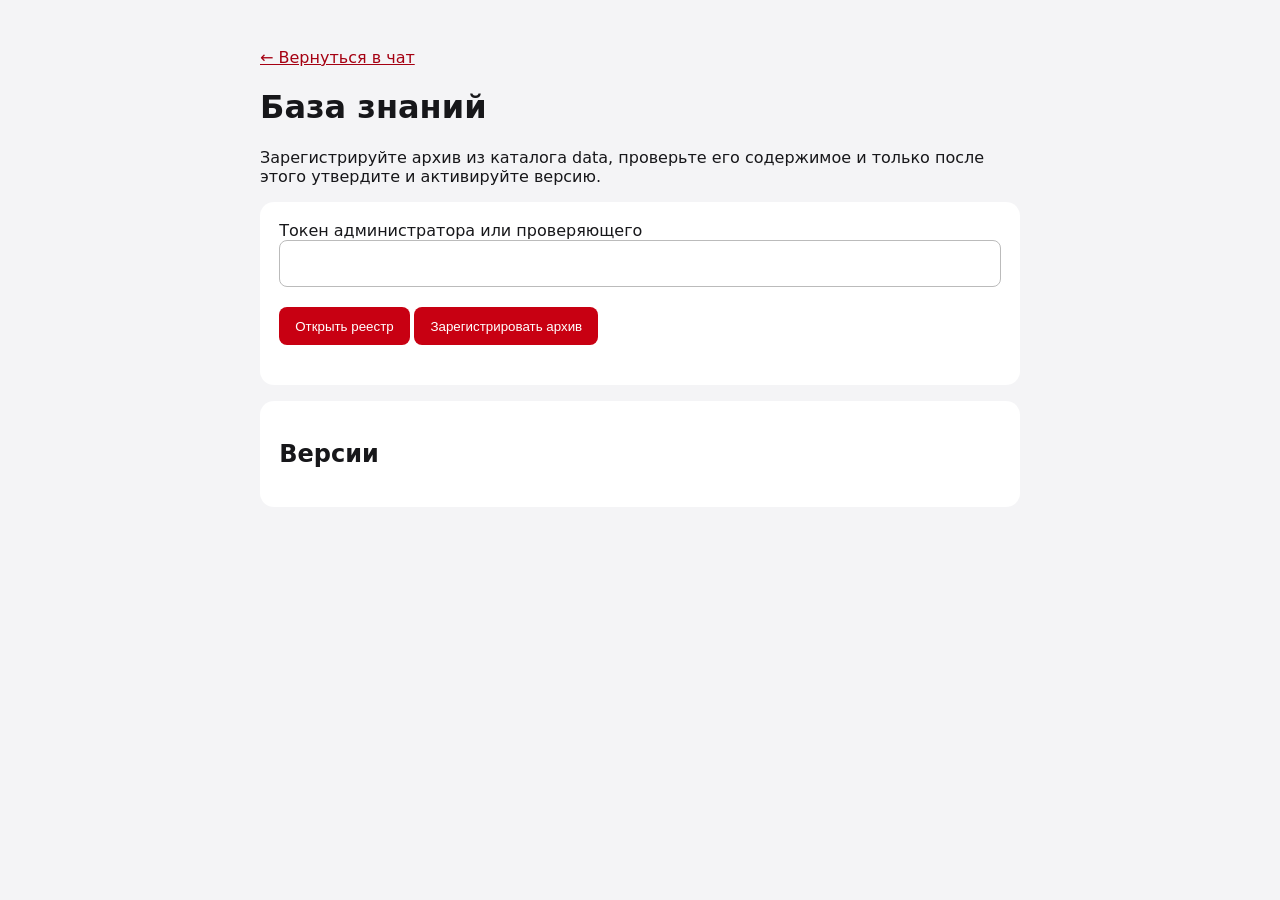
==== app/admin.html @ b82bc3c6 "Add PostgreSQL and governed knowledge revisions" ====
<!doctype html>
<html lang="ru"><head><meta charset="utf-8"><meta name="viewport" content="width=device-width,initial-scale=1"><title>Управление базой знаний</title>
<style>body{font:16px system-ui;background:#f4f4f6;color:#17171a;margin:0}main{max-width:760px;margin:3rem auto;padding:0 1rem}section{background:white;border-radius:14px;padding:1.2rem;margin:1rem 0}input{box-sizing:border-box;width:100%;padding:.8rem;border:1px solid #bbb;border-radius:8px;font:inherit}button{background:#c80012;color:white;border:0;border-radius:8px;padding:.7rem 1rem;cursor:pointer;margin:.3rem .3rem .3rem 0}button:disabled{opacity:.5}code{overflow-wrap:anywhere}a{color:#a50012}</style></head>
<body><main><a href="/">← Вернуться в чат</a><h1>База знаний</h1><p>Зарегистрируйте архив из каталога data, проверьте его содержимое и только после этого утвердите и активируйте версию.</p><section><label for="token">Токен администратора или проверяющего</label><input id="token" type="password" autocomplete="off"><p><button id="load">Открыть реестр</button><button id="register">Зарегистрировать архив</button></p><p id="status" role="status"></p></section><section><h2>Версии</h2><div id="versions"></div></section></main>
<script>
const token=document.querySelector('#token'),status=document.querySelector('#status'),versions=document.querySelector('#versions');
async function call(path,method='GET'){const response=await fetch('/api/admin/knowledge'+path,{method,headers:{Authorization:'Bearer '+token.value}});if(!response.ok){const data=await response.json().catch(()=>({}));throw new Error(data.detail||'Ошибка запроса')}return response.json()}
async function refresh(){const rows=await call('');versions.replaceChildren();if(!rows.length)versions.textContent='Версий пока нет.';for(const row of rows){const item=document.createElement('article'),title=document.createElement('p'),hash=document.createElement('code');hash.textContent=row.sha256;title.append(hash,document.createTextNode(' — '+row.status));item.append(title);for(const action of ['approve','activate','revoke']){const button=document.createElement('button');button.textContent={approve:'Утвердить',activate:'Активировать',revoke:'Отозвать'}[action];button.onclick=async()=>{button.disabled=true;try{await call('/'+row.sha256+'/'+action,'POST');status.textContent='Действие выполнено';await refresh()}catch(e){status.textContent=e.message}finally{button.disabled=false}};item.append(button)}versions.append(item)}}
document.querySelector('#load').onclick=()=>refresh().catch(e=>status.textContent=e.message);
document.querySelector('#register').onclick=async()=>{try{await call('/register','POST');status.textContent='Архив зарегистрирован';await refresh()}catch(e){status.textContent=e.message}};
</script></body></html>
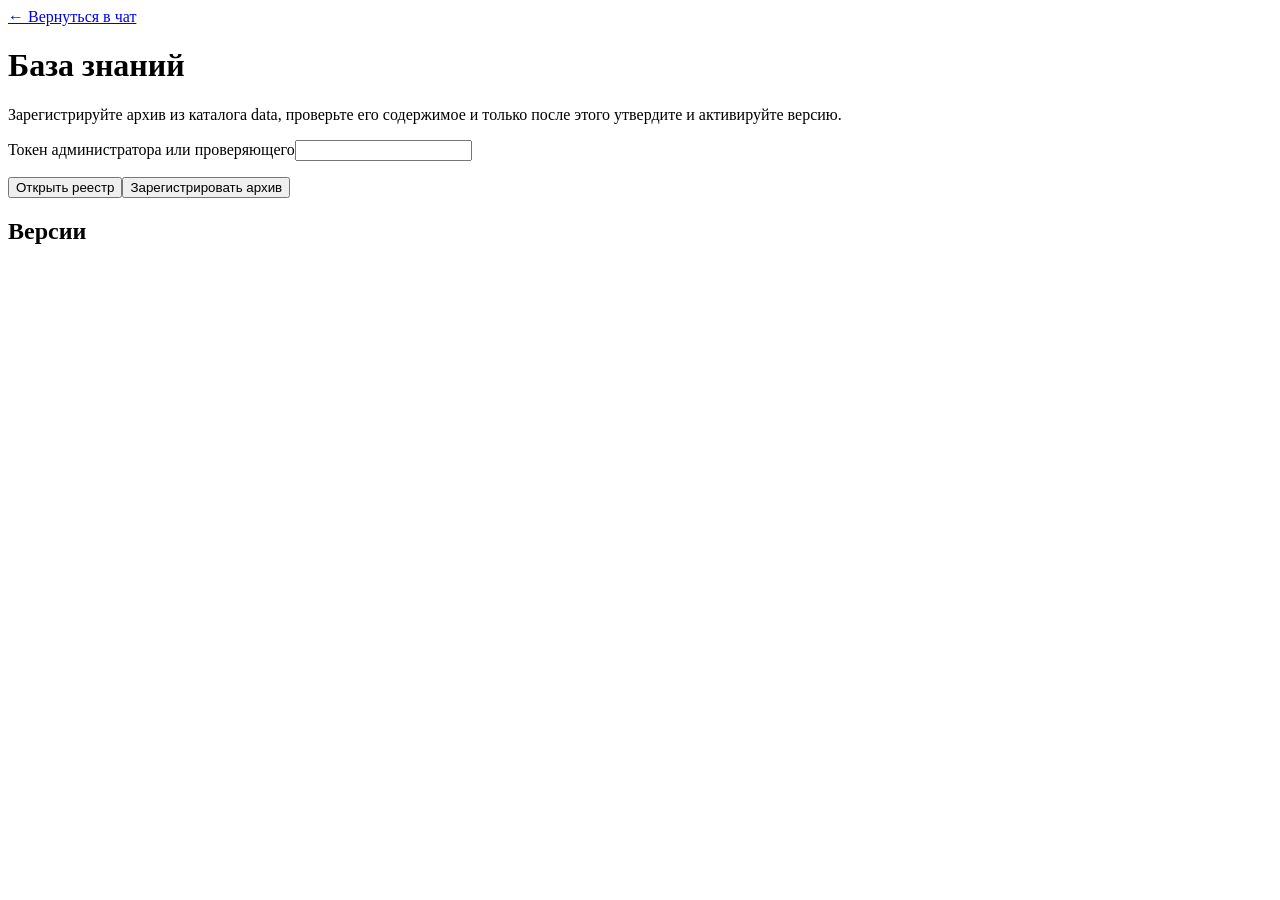
==== commit 8638f7ac: "Protect API resources and isolate reviewer access" ====
--- a/app/admin.html
+++ b/app/admin.html
@@ -1,11 +1,5 @@
 <!doctype html>
 <html lang="ru"><head><meta charset="utf-8"><meta name="viewport" content="width=device-width,initial-scale=1"><title>Управление базой знаний</title>
-<style>body{font:16px system-ui;background:#f4f4f6;color:#17171a;margin:0}main{max-width:760px;margin:3rem auto;padding:0 1rem}section{background:white;border-radius:14px;padding:1.2rem;margin:1rem 0}input{box-sizing:border-box;width:100%;padding:.8rem;border:1px solid #bbb;border-radius:8px;font:inherit}button{background:#c80012;color:white;border:0;border-radius:8px;padding:.7rem 1rem;cursor:pointer;margin:.3rem .3rem .3rem 0}button:disabled{opacity:.5}code{overflow-wrap:anywhere}a{color:#a50012}</style></head>
+<link rel="stylesheet" href="/assets/admin.css"></head>
 <body><main><a href="/">← Вернуться в чат</a><h1>База знаний</h1><p>Зарегистрируйте архив из каталога data, проверьте его содержимое и только после этого утвердите и активируйте версию.</p><section><label for="token">Токен администратора или проверяющего</label><input id="token" type="password" autocomplete="off"><p><button id="load">Открыть реестр</button><button id="register">Зарегистрировать архив</button></p><p id="status" role="status"></p></section><section><h2>Версии</h2><div id="versions"></div></section></main>
-<script>
-const token=document.querySelector('#token'),status=document.querySelector('#status'),versions=document.querySelector('#versions');
-async function call(path,method='GET'){const response=await fetch('/api/admin/knowledge'+path,{method,headers:{Authorization:'Bearer '+token.value}});if(!response.ok){const data=await response.json().catch(()=>({}));throw new Error(data.detail||'Ошибка запроса')}return response.json()}
-async function refresh(){const rows=await call('');versions.replaceChildren();if(!rows.length)versions.textContent='Версий пока нет.';for(const row of rows){const item=document.createElement('article'),title=document.createElement('p'),hash=document.createElement('code');hash.textContent=row.sha256;title.append(hash,document.createTextNode(' — '+row.status));item.append(title);for(const action of ['approve','activate','revoke']){const button=document.createElement('button');button.textContent={approve:'Утвердить',activate:'Активировать',revoke:'Отозвать'}[action];button.onclick=async()=>{button.disabled=true;try{await call('/'+row.sha256+'/'+action,'POST');status.textContent='Действие выполнено';await refresh()}catch(e){status.textContent=e.message}finally{button.disabled=false}};item.append(button)}versions.append(item)}}
-document.querySelector('#load').onclick=()=>refresh().catch(e=>status.textContent=e.message);
-document.querySelector('#register').onclick=async()=>{try{await call('/register','POST');status.textContent='Архив зарегистрирован';await refresh()}catch(e){status.textContent=e.message}};
-</script></body></html>
+<script src="/assets/admin.js" defer></script></body></html>
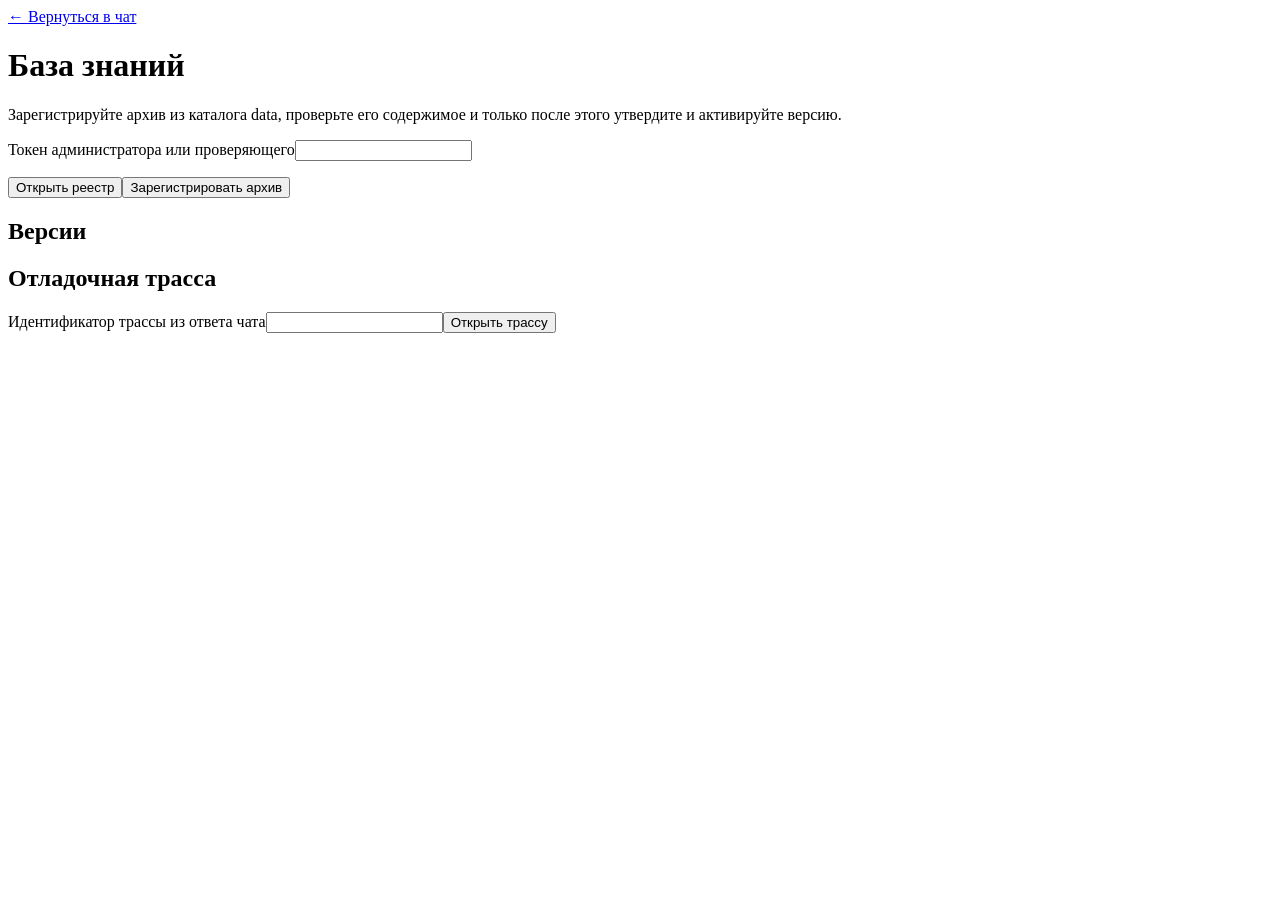
==== commit c0abe0f4: "Add reviewer-accessible chat diagnostics" ====
--- a/app/admin.html
+++ b/app/admin.html
@@ -1,5 +1,5 @@
 <!doctype html>
 <html lang="ru"><head><meta charset="utf-8"><meta name="viewport" content="width=device-width,initial-scale=1"><title>Управление базой знаний</title>
 <link rel="stylesheet" href="/assets/admin.css"></head>
-<body><main><a href="/">← Вернуться в чат</a><h1>База знаний</h1><p>Зарегистрируйте архив из каталога data, проверьте его содержимое и только после этого утвердите и активируйте версию.</p><section><label for="token">Токен администратора или проверяющего</label><input id="token" type="password" autocomplete="off"><p><button id="load">Открыть реестр</button><button id="register">Зарегистрировать архив</button></p><p id="status" role="status"></p></section><section><h2>Версии</h2><div id="versions"></div></section></main>
+<body><main><a href="/">← Вернуться в чат</a><h1>База знаний</h1><p>Зарегистрируйте архив из каталога data, проверьте его содержимое и только после этого утвердите и активируйте версию.</p><section><label for="token">Токен администратора или проверяющего</label><input id="token" type="password" autocomplete="off"><p><button id="load">Открыть реестр</button><button id="register">Зарегистрировать архив</button></p><p id="status" role="status"></p></section><section><h2>Версии</h2><div id="versions"></div></section><section><h2>Отладочная трасса</h2><label for="trace-id">Идентификатор трассы из ответа чата</label><input id="trace-id" autocomplete="off" maxlength="64"><button id="load-trace" type="button">Открыть трассу</button><pre id="trace-output" role="status"></pre></section></main>
 <script src="/assets/admin.js" defer></script></body></html>
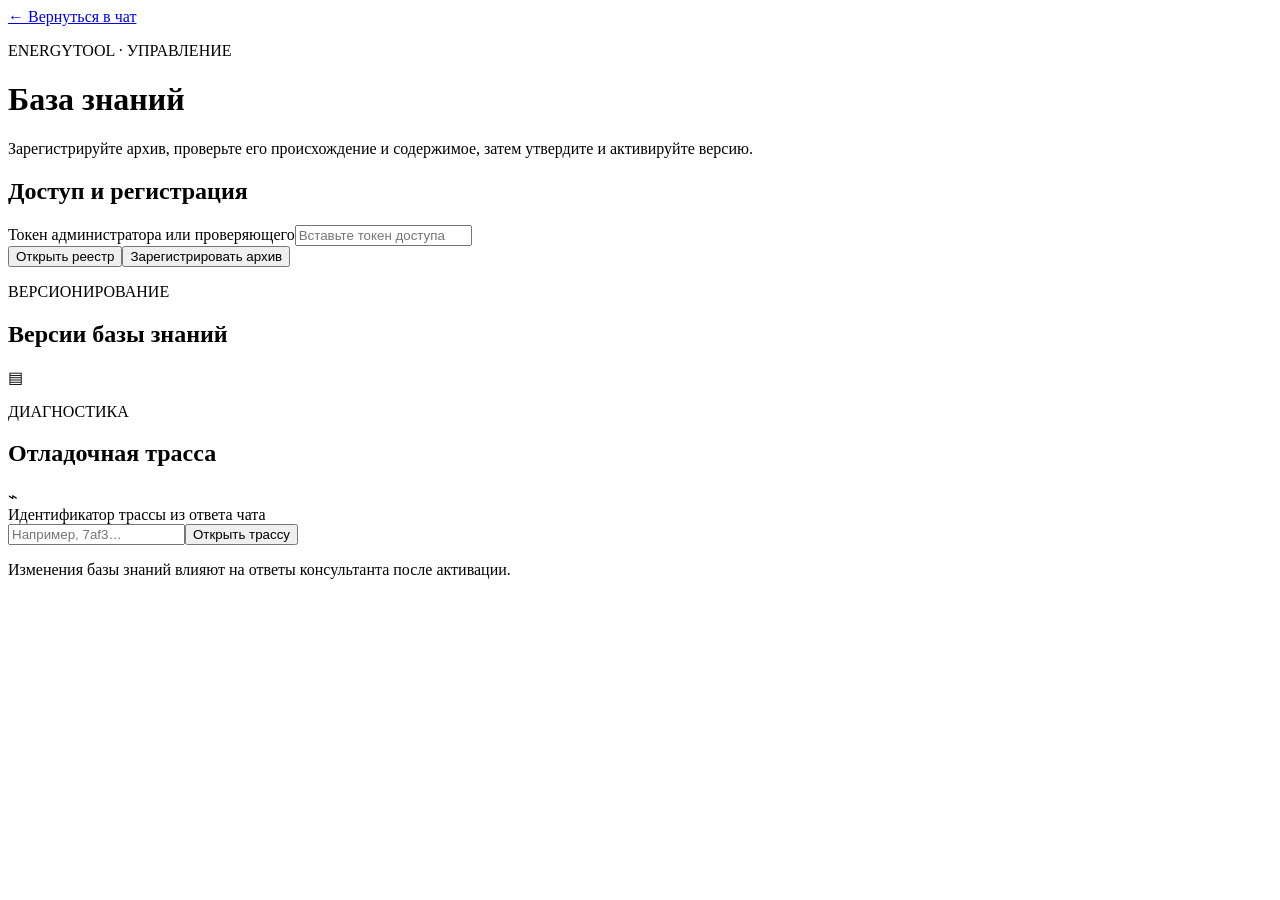
==== commit 083826c4: "feat: add shared design system and style knowledge admin" ====
--- a/app/admin.html
+++ b/app/admin.html
@@ -1,5 +1,5 @@
 <!doctype html>
 <html lang="ru"><head><meta charset="utf-8"><meta name="viewport" content="width=device-width,initial-scale=1"><title>Управление базой знаний</title>
-<link rel="stylesheet" href="/assets/admin.css"></head>
-<body><main><a href="/">← Вернуться в чат</a><h1>База знаний</h1><p>Зарегистрируйте архив из каталога data, проверьте его содержимое и только после этого утвердите и активируйте версию.</p><section><label for="token">Токен администратора или проверяющего</label><input id="token" type="password" autocomplete="off"><p><button id="load">Открыть реестр</button><button id="register">Зарегистрировать архив</button></p><p id="status" role="status"></p></section><section><h2>Версии</h2><div id="versions"></div></section><section><h2>Отладочная трасса</h2><label for="trace-id">Идентификатор трассы из ответа чата</label><input id="trace-id" autocomplete="off" maxlength="64"><button id="load-trace" type="button">Открыть трассу</button><pre id="trace-output" role="status"></pre></section></main>
+<link rel="stylesheet" href="/assets/tokens.css"><link rel="stylesheet" href="/assets/admin.css"></head>
+<body><main class="admin-shell"><a class="back-link" href="/">← Вернуться в чат</a><header class="admin-heading"><p class="admin-eyebrow">ENERGYTOOL · УПРАВЛЕНИЕ</p><h1>База знаний</h1><p>Зарегистрируйте архив, проверьте его происхождение и содержимое, затем утвердите и активируйте версию.</p></header><section class="admin-card" aria-labelledby="access-title"><h2 id="access-title">Доступ и регистрация</h2><label for="token">Токен администратора или проверяющего</label><input id="token" type="password" autocomplete="off" placeholder="Вставьте токен доступа"><div class="admin-actions"><button id="load" class="button button-secondary" type="button">Открыть реестр</button><button id="register" class="button button-primary" type="button">Зарегистрировать архив</button></div><p id="status" class="admin-status" role="status" aria-live="polite"></p></section><section class="admin-card" aria-labelledby="versions-title"><div class="card-heading"><div><p class="admin-eyebrow">ВЕРСИОНИРОВАНИЕ</p><h2 id="versions-title">Версии базы знаний</h2></div><span class="card-icon" aria-hidden="true">▤</span></div><div id="versions" class="version-list" aria-live="polite"></div></section><section class="admin-card" aria-labelledby="trace-title"><div class="card-heading"><div><p class="admin-eyebrow">ДИАГНОСТИКА</p><h2 id="trace-title">Отладочная трасса</h2></div><span class="card-icon" aria-hidden="true">⌁</span></div><label for="trace-id">Идентификатор трассы из ответа чата</label><div class="trace-actions"><input id="trace-id" autocomplete="off" maxlength="64" placeholder="Например, 7af3…"><button id="load-trace" class="button button-secondary" type="button">Открыть трассу</button></div><pre id="trace-output" class="trace-output" role="status" aria-live="polite"></pre></section><p class="admin-footnote">Изменения базы знаний влияют на ответы консультанта после активации.</p></main>
 <script src="/assets/admin.js" defer></script></body></html>
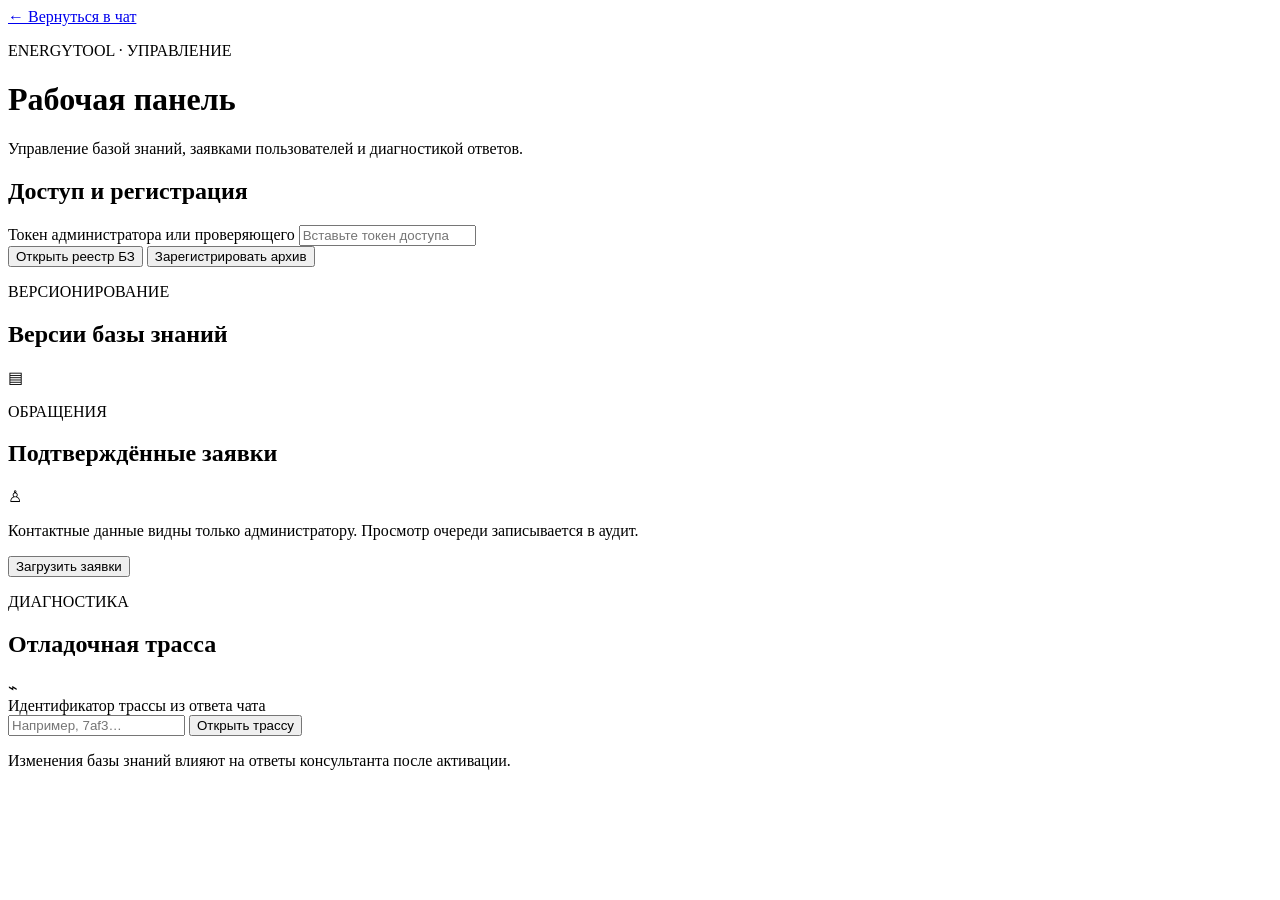
==== commit 8d781cd3: "feat: add audited admin lead inbox" ====
--- a/app/admin.html
+++ b/app/admin.html
@@ -1,5 +1,73 @@
 <!doctype html>
-<html lang="ru"><head><meta charset="utf-8"><meta name="viewport" content="width=device-width,initial-scale=1"><title>Управление базой знаний</title>
-<link rel="stylesheet" href="/assets/tokens.css"><link rel="stylesheet" href="/assets/admin.css"></head>
-<body><main class="admin-shell"><a class="back-link" href="/">← Вернуться в чат</a><header class="admin-heading"><p class="admin-eyebrow">ENERGYTOOL · УПРАВЛЕНИЕ</p><h1>База знаний</h1><p>Зарегистрируйте архив, проверьте его происхождение и содержимое, затем утвердите и активируйте версию.</p></header><section class="admin-card" aria-labelledby="access-title"><h2 id="access-title">Доступ и регистрация</h2><label for="token">Токен администратора или проверяющего</label><input id="token" type="password" autocomplete="off" placeholder="Вставьте токен доступа"><div class="admin-actions"><button id="load" class="button button-secondary" type="button">Открыть реестр</button><button id="register" class="button button-primary" type="button">Зарегистрировать архив</button></div><p id="status" class="admin-status" role="status" aria-live="polite"></p></section><section class="admin-card" aria-labelledby="versions-title"><div class="card-heading"><div><p class="admin-eyebrow">ВЕРСИОНИРОВАНИЕ</p><h2 id="versions-title">Версии базы знаний</h2></div><span class="card-icon" aria-hidden="true">▤</span></div><div id="versions" class="version-list" aria-live="polite"></div></section><section class="admin-card" aria-labelledby="trace-title"><div class="card-heading"><div><p class="admin-eyebrow">ДИАГНОСТИКА</p><h2 id="trace-title">Отладочная трасса</h2></div><span class="card-icon" aria-hidden="true">⌁</span></div><label for="trace-id">Идентификатор трассы из ответа чата</label><div class="trace-actions"><input id="trace-id" autocomplete="off" maxlength="64" placeholder="Например, 7af3…"><button id="load-trace" class="button button-secondary" type="button">Открыть трассу</button></div><pre id="trace-output" class="trace-output" role="status" aria-live="polite"></pre></section><p class="admin-footnote">Изменения базы знаний влияют на ответы консультанта после активации.</p></main>
-<script src="/assets/admin.js" defer></script></body></html>
+<html lang="ru">
+  <head>
+    <meta charset="utf-8">
+    <meta name="viewport" content="width=device-width, initial-scale=1">
+    <title>Управление Energytool</title>
+    <link rel="stylesheet" href="/assets/tokens.css">
+    <link rel="stylesheet" href="/assets/admin.css">
+  </head>
+  <body>
+    <main class="admin-shell">
+      <a class="back-link" href="/">← Вернуться в чат</a>
+      <header class="admin-heading">
+        <p class="admin-eyebrow">ENERGYTOOL · УПРАВЛЕНИЕ</p>
+        <h1>Рабочая панель</h1>
+        <p>Управление базой знаний, заявками пользователей и диагностикой ответов.</p>
+      </header>
+      <section class="admin-card" aria-labelledby="access-title">
+        <h2 id="access-title">Доступ и регистрация</h2>
+        <label for="token">Токен администратора или проверяющего</label>
+        <input id="token" type="password" autocomplete="off" placeholder="Вставьте токен доступа">
+        <div class="admin-actions">
+          <button id="load" class="button button-secondary" type="button">Открыть реестр БЗ</button>
+          <button id="register" class="button button-primary" type="button">Зарегистрировать архив</button>
+        </div>
+        <p id="status" class="admin-status" role="status" aria-live="polite"></p>
+      </section>
+      <section class="admin-card" aria-labelledby="versions-title">
+        <div class="card-heading">
+          <div>
+            <p class="admin-eyebrow">ВЕРСИОНИРОВАНИЕ</p>
+            <h2 id="versions-title">Версии базы знаний</h2>
+          </div>
+          <span class="card-icon" aria-hidden="true">▤</span>
+        </div>
+        <div id="versions" class="version-list" aria-live="polite"></div>
+      </section>
+      <section class="admin-card" aria-labelledby="leads-title">
+        <div class="card-heading">
+          <div>
+            <p class="admin-eyebrow">ОБРАЩЕНИЯ</p>
+            <h2 id="leads-title">Подтверждённые заявки</h2>
+          </div>
+          <span class="card-icon" aria-hidden="true">♙</span>
+        </div>
+        <p class="admin-status">Контактные данные видны только администратору. Просмотр очереди записывается в аудит.</p>
+        <div class="admin-actions">
+          <button id="load-leads" class="button button-secondary" type="button">Загрузить заявки</button>
+          <button id="load-more-leads" class="button button-secondary" type="button" hidden>Показать более ранние</button>
+        </div>
+        <p id="leads-status" class="admin-status" role="status" aria-live="polite"></p>
+        <div id="lead-queue" class="lead-queue" aria-live="polite"></div>
+      </section>
+      <section class="admin-card" aria-labelledby="trace-title">
+        <div class="card-heading">
+          <div>
+            <p class="admin-eyebrow">ДИАГНОСТИКА</p>
+            <h2 id="trace-title">Отладочная трасса</h2>
+          </div>
+          <span class="card-icon" aria-hidden="true">⌁</span>
+        </div>
+        <label for="trace-id">Идентификатор трассы из ответа чата</label>
+        <div class="trace-actions">
+          <input id="trace-id" autocomplete="off" maxlength="64" placeholder="Например, 7af3…">
+          <button id="load-trace" class="button button-secondary" type="button">Открыть трассу</button>
+        </div>
+        <pre id="trace-output" class="trace-output" role="status" aria-live="polite"></pre>
+      </section>
+      <p class="admin-footnote">Изменения базы знаний влияют на ответы консультанта после активации.</p>
+    </main>
+    <script src="/assets/admin.js" defer></script>
+  </body>
+</html>
